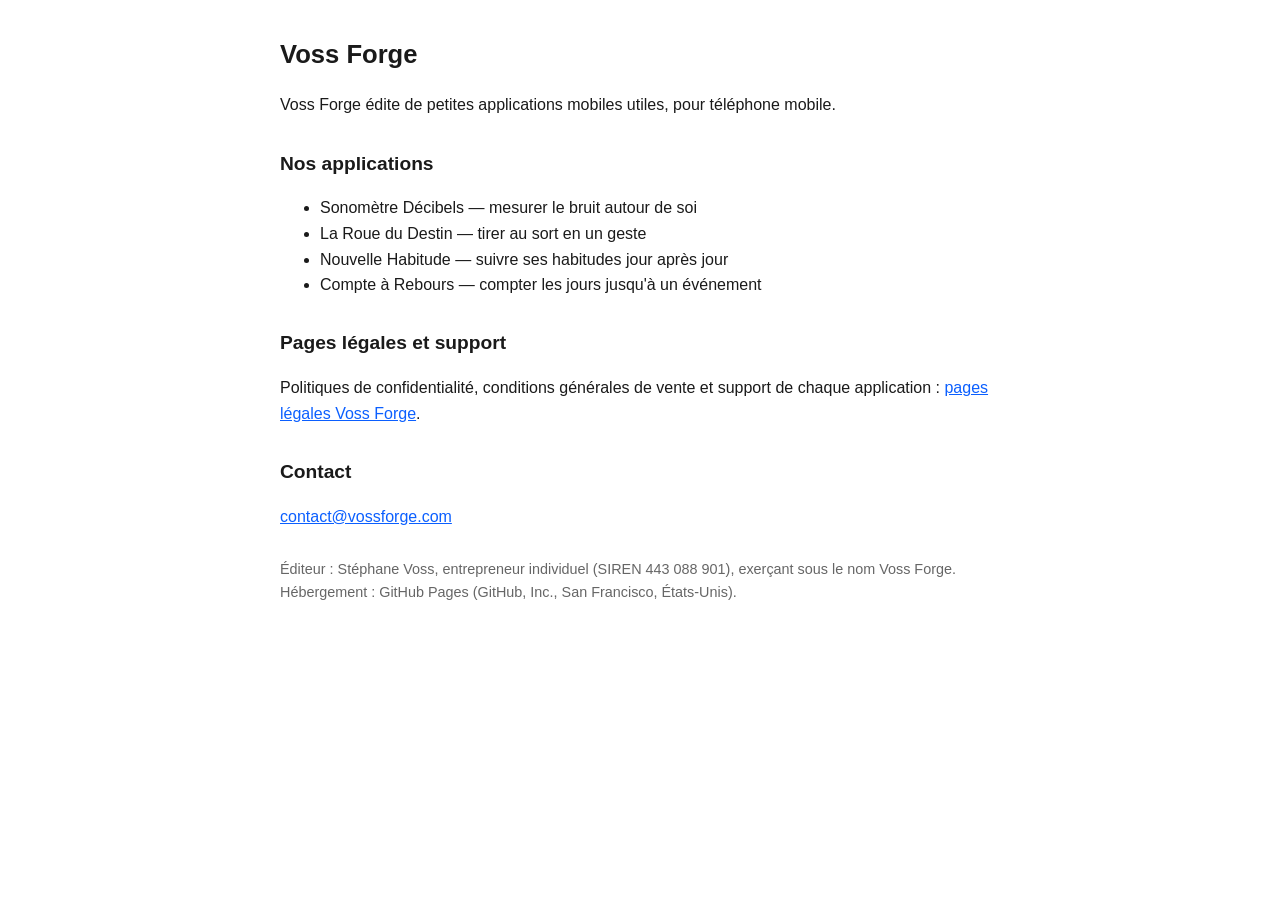
==== index.html @ 3b2a2e3a "Page d'accueil Voss Forge sur vossforge.com Co-Authored-By: Claude Opus 5.5 <noreply@anthropic.com>" ====
<!doctype html>
<html lang="fr">
<head>
<meta charset="utf-8">
<meta name="viewport" content="width=device-width, initial-scale=1">
<title>Voss Forge — applications mobiles</title>
<meta name="description" content="Voss Forge : petites applications mobiles utiles, éditées par Stéphane Voss.">
<link rel="stylesheet" href="style.css">
</head>
<body>
<h1>Voss Forge</h1>
<p>Voss Forge édite de petites applications mobiles utiles, pour téléphone mobile.</p>
<h2>Nos applications</h2>
<ul>
<li>Sonomètre Décibels — mesurer le bruit autour de soi</li>
<li>La Roue du Destin — tirer au sort en un geste</li>
<li>Nouvelle Habitude — suivre ses habitudes jour après jour</li>
<li>Compte à Rebours — compter les jours jusqu'à un événement</li>
</ul>
<h2>Pages légales et support</h2>
<p>Politiques de confidentialité, conditions générales de vente et support de chaque application : <a href="https://voss-forge.github.io/legal/">pages légales Voss Forge</a>.</p>
<h2>Contact</h2>
<p><a href="mailto:contact@vossforge.com">contact@vossforge.com</a></p>
<p style="margin-top:2em;color:#666;font-size:0.9rem;">Éditeur : Stéphane Voss, entrepreneur individuel (SIREN 443 088 901), exerçant sous le nom Voss Forge. Hébergement : GitHub Pages (GitHub, Inc., San Francisco, États-Unis).</p>
</body>
</html>
---- style.css ----
body {
  font-family: -apple-system, BlinkMacSystemFont, "Segoe UI", Roboto, Helvetica, Arial, sans-serif;
  max-width: 720px;
  margin: 0 auto;
  padding: 24px 20px 60px;
  line-height: 1.6;
  color: #1a1a1a;
}
h1 { font-size: 1.6rem; margin-top: 0.4em; }
h2 { font-size: 1.2rem; margin-top: 1.6em; }
table { border-collapse: collapse; width: 100%; margin: 1em 0; font-size: 0.92rem; }
th, td { border: 1px solid #ddd; padding: 8px 10px; text-align: left; vertical-align: top; }
th { background: #f5f5f5; }
a { color: #0b5fff; }
.updated { color: #666; font-size: 0.9rem; }
.back { display: inline-block; margin-bottom: 20px; font-size: 0.9rem; }
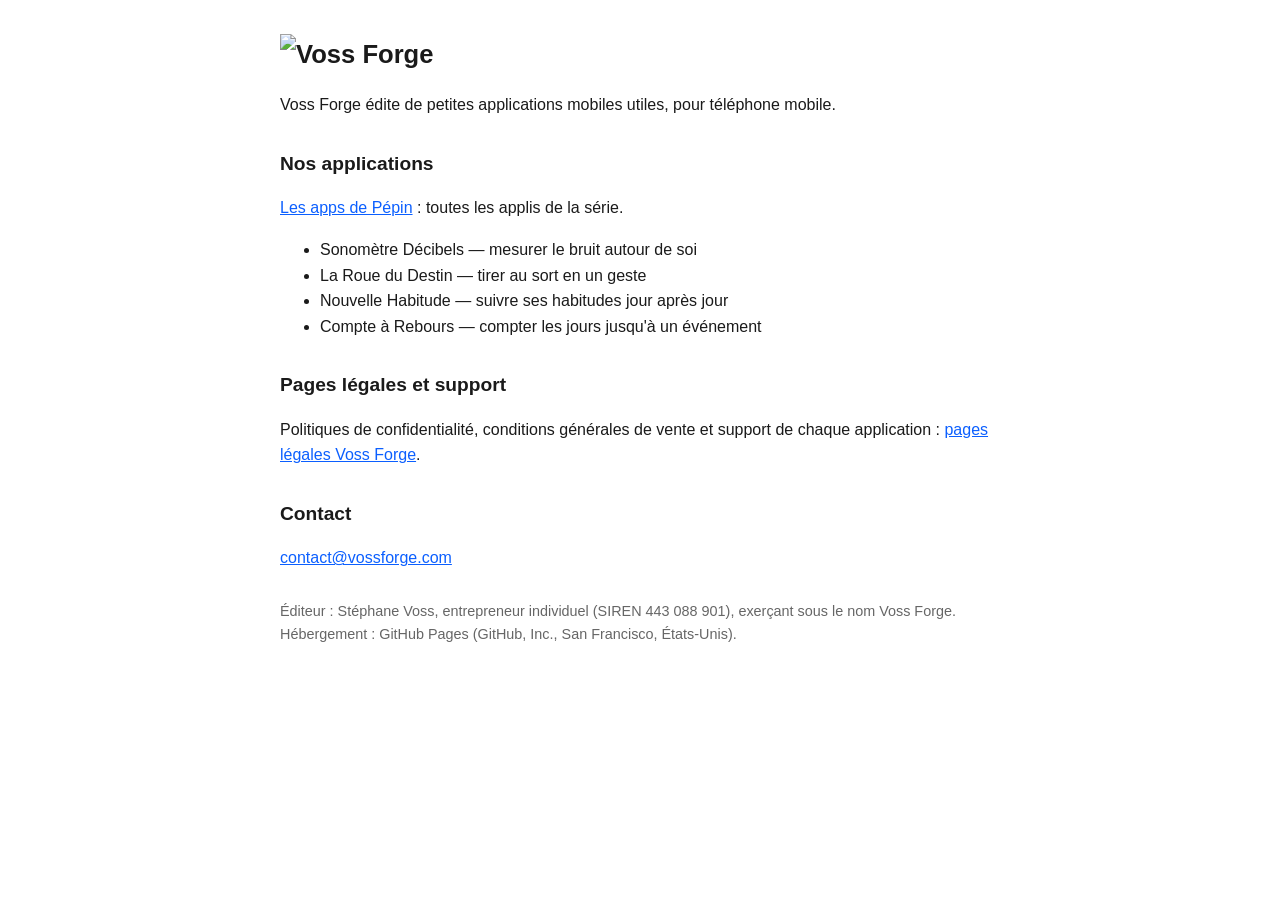
==== commit 480abceb: "Logo Voss Forge sur le site (choix de Stéphane du 19/11) : index.html" ====
--- a/index.html
+++ b/index.html
@@ -8,9 +8,10 @@
 <link rel="stylesheet" href="style.css">
 </head>
 <body>
-<h1>Voss Forge</h1>
+<h1><img src="logo-voss-forge.svg" alt="Voss Forge" style="width:220px;height:auto"></h1>
 <p>Voss Forge édite de petites applications mobiles utiles, pour téléphone mobile.</p>
 <h2>Nos applications</h2>
+<p><a href="pepin/">Les apps de Pépin</a> : toutes les applis de la série.</p>
 <ul>
 <li>Sonomètre Décibels — mesurer le bruit autour de soi</li>
 <li>La Roue du Destin — tirer au sort en un geste</li>
